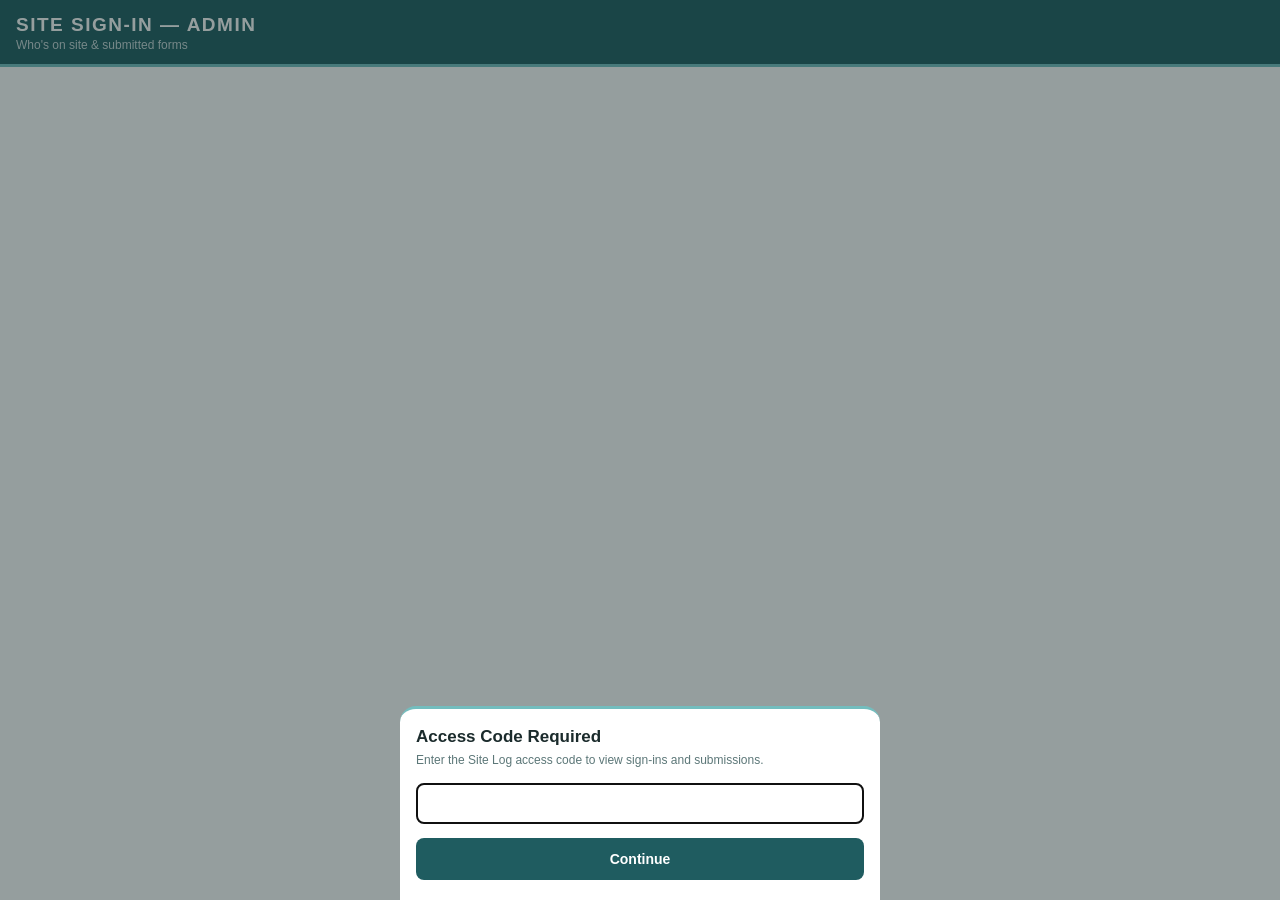
==== admin.html @ 4c64a1dc "Initial commit: subcontractor site sign-in & safety forms app Standalone PWA for subcontractors to s" ====
<!DOCTYPE html>
<html lang="en">
<head>
<meta charset="UTF-8">
<meta name="viewport" content="width=device-width, initial-scale=1.0, viewport-fit=cover, maximum-scale=1.0">
<title>Site Sign-In — Admin</title>
<meta name="theme-color" content="#1F5C60">
<link rel="stylesheet" href="style.css">
</head>
<body>

<header class="top">
  <h1>Site Sign-In — Admin</h1>
  <div class="sub" id="headerSub">Who's on site &amp; submitted forms</div>
</header>

<main id="app"></main>

<script src="js/modal.js"></script>
<script src="js/storage.js"></script>
<script src="js/admin.js"></script>
</body>
</html>
---- style.css ----
:root{
  --brand:#73BDBE;
  --brand-dark:#1F5C60;
  --paper:#FFFFFF;
  --surface:#F4F8F8;
  --line:#D8E4E4;
  --ink:#1B2B2C;
  --ink-dim:#5C7778;
  --stamp-red:#C1440E;
  --stamp-green:#2E8B57;
  --stamp-amber:#C98A1E;
}
*{box-sizing:border-box; -webkit-tap-highlight-color:transparent;}
html,body{margin:0;padding:0;min-height:100%;background:var(--paper);
  font-family:-apple-system,BlinkMacSystemFont,"Segoe UI",Roboto,sans-serif;
  color:var(--ink);}
body{min-height:100vh; min-height:100dvh; padding-bottom:calc(24px + env(safe-area-inset-bottom));}
header.top{
  position:sticky; top:0; z-index:10;
  background:var(--brand-dark);
  border-bottom:3px solid var(--brand);
  padding:calc(14px + env(safe-area-inset-top)) 16px 12px;
}
header.top h1{margin:0; font-size:19px; letter-spacing:1.5px; font-weight:800; text-transform:uppercase; color:#fff;}
header.top .sub{color:rgba(255,255,255,0.75); font-size:12px; margin-top:2px;}
main{padding:14px 14px 8px; max-width:480px; margin:0 auto;}
.section-title{
  text-transform:uppercase; letter-spacing:1px; font-size:12px; color:var(--ink-dim);
  margin:18px 4px 8px; font-weight:700;
}
.card{background:var(--surface); border:1px solid var(--line); border-radius:10px; padding:14px; margin-bottom:8px;}
.card.status-in{border-color:var(--stamp-green); background:#EAF6EE;}
.card.status-out{border-color:var(--line);}
.row{display:flex; justify-content:space-between; align-items:flex-start; gap:10px;}
.item-meta{color:var(--ink-dim); font-size:12px; margin-top:3px;}
.helptext{color:var(--ink-dim); font-size:12px; line-height:1.5;}
button{font-family:inherit;}
.btn{
  background:var(--brand-dark); color:#fff; border:none; border-radius:8px;
  padding:13px 14px; font-size:14px; font-weight:700; cursor:pointer;
}
.btn.ghost{background:transparent; border:1px solid var(--ink-dim); color:var(--ink-dim);}
.btn.danger{background:var(--stamp-red);}
.btn.stack{display:block; width:100%; margin-top:10px; text-align:center; text-decoration:none;}
.btn.stack:first-child{margin-top:0;}
.btn:disabled{opacity:0.5; cursor:default;}
input,select,textarea{
  width:100%; background:#fff; border:1px solid var(--line);
  color:var(--ink); border-radius:7px; padding:11px 10px; font-size:15px; margin-top:6px;
  font-family:inherit;
}
textarea{min-height:70px; font-size:14px;}
label{font-size:11px; text-transform:uppercase; letter-spacing:0.5px; color:var(--ink-dim); display:block; margin-top:12px;}
.divider{height:1px; background:var(--line); margin:16px 0;}
.modal-bg{position:fixed; inset:0; background:rgba(20,40,40,0.45); z-index:50; display:flex; align-items:flex-end; justify-content:center;}
.modal{
  background:#fff; width:100%; max-width:480px; border-radius:16px 16px 0 0;
  padding:18px 16px calc(20px + env(safe-area-inset-bottom)); max-height:88vh; overflow-y:auto;
  border-top:3px solid var(--brand); position:relative;
}
.modal h2{margin:0 0 4px; font-size:17px; color:var(--ink);}
.modal .close{position:absolute; top:14px; right:16px; color:var(--ink-dim); font-size:22px; background:none; border:none;}
.activity-item{padding:9px 0; border-bottom:1px solid var(--line); font-size:13px;}
.activity-item:last-child{border-bottom:none;}
.activity-item .when{color:var(--ink-dim); font-size:11px; margin-top:2px;}
.file-preview{width:100%; max-height:220px; object-fit:contain; border-radius:8px; border:1px solid var(--line); margin-top:10px; display:block;}
.empty{color:var(--ink-dim); font-size:13px; padding:16px 4px; text-align:center;}
a{color:var(--brand-dark);}
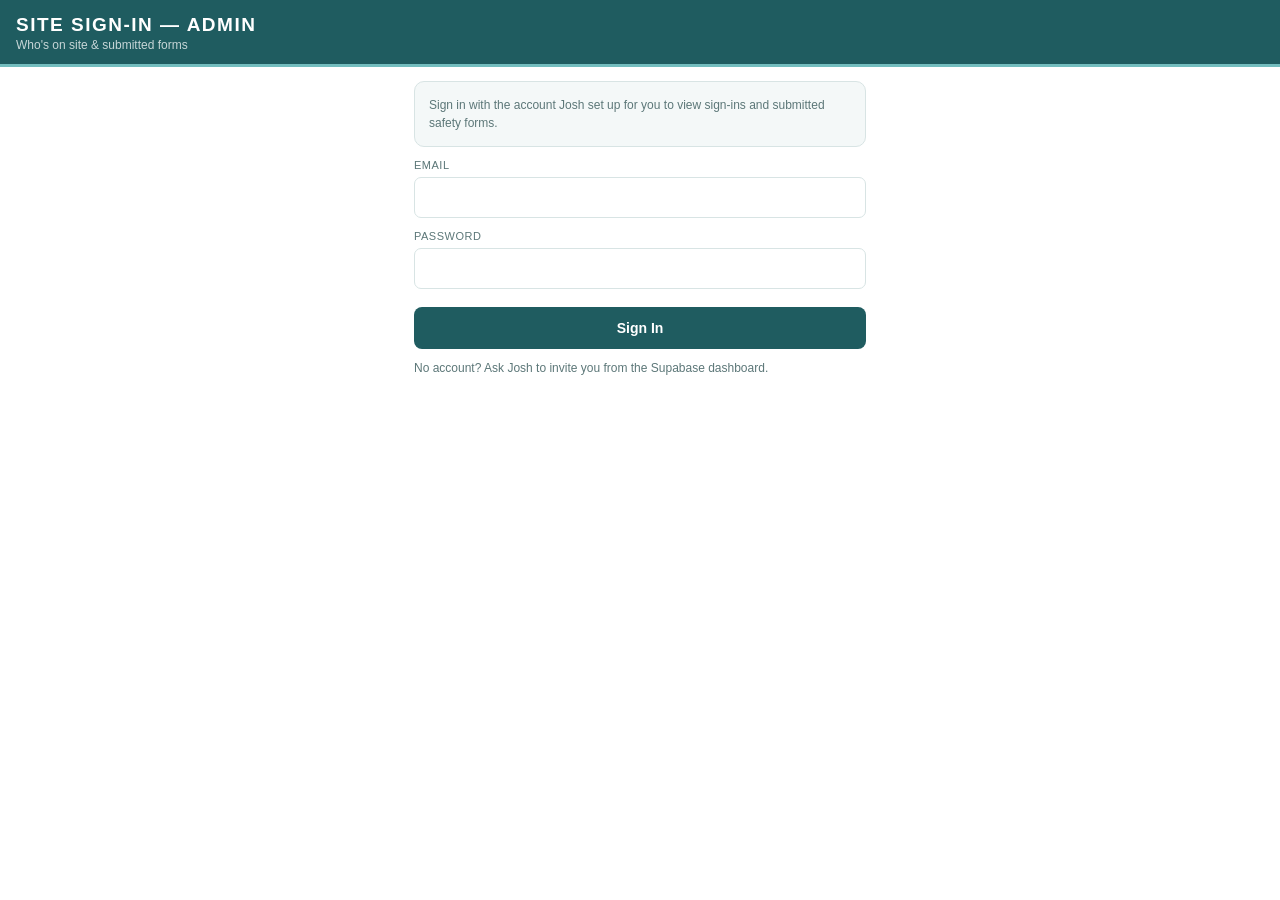
==== commit d5aa1e10: "Switch admin access to real per-person Supabase logins, add audit export Replaces the shared-passphr" ====
--- a/admin.html
+++ b/admin.html
@@ -6,6 +6,12 @@
 <title>Site Sign-In — Admin</title>
 <meta name="theme-color" content="#1F5C60">
 <link rel="stylesheet" href="style.css">
+<style>
+  @media print{
+    header.top, .no-print{display:none;}
+    .card{break-inside:avoid; border-color:#999;}
+  }
+</style>
 </head>
 <body>
 
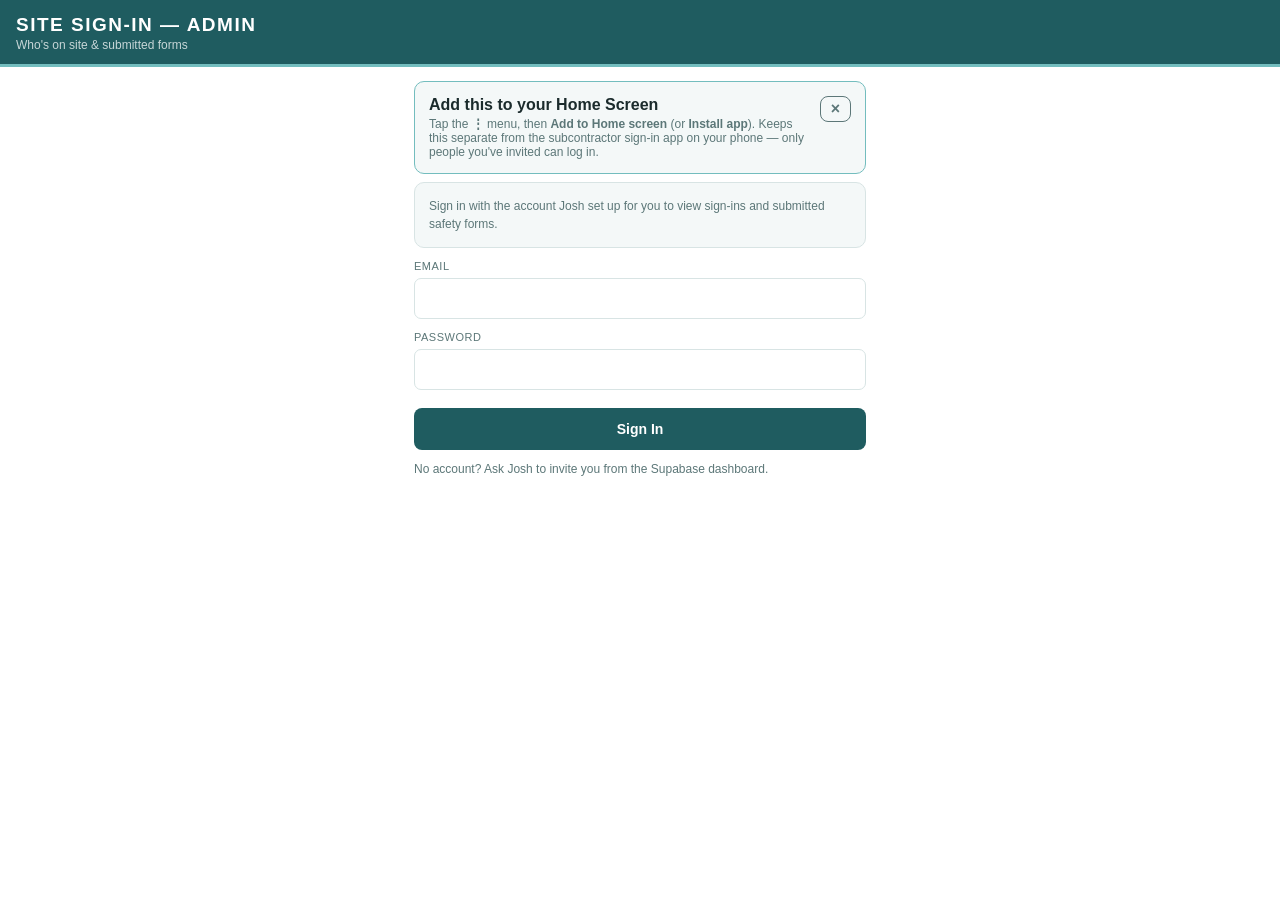
==== commit 5144b0c9: "Make admin.html installable as its own separate home-screen app admin.html now has its own manifest " ====
--- a/admin.html
+++ b/admin.html
@@ -4,7 +4,12 @@
 <meta charset="UTF-8">
 <meta name="viewport" content="width=device-width, initial-scale=1.0, viewport-fit=cover, maximum-scale=1.0">
 <title>Site Sign-In — Admin</title>
+<link rel="manifest" href="admin-manifest.json">
 <meta name="theme-color" content="#1F5C60">
+<link rel="apple-touch-icon" href="admin-icon-192.png">
+<meta name="apple-mobile-web-app-capable" content="yes">
+<meta name="apple-mobile-web-app-status-bar-style" content="black-translucent">
+<meta name="apple-mobile-web-app-title" content="Admin">
 <link rel="stylesheet" href="style.css">
 <style>
   @media print{
--- a/style.css
+++ b/style.css
@@ -66,3 +66,21 @@
 .file-preview{width:100%; max-height:220px; object-fit:contain; border-radius:8px; border:1px solid var(--line); margin-top:10px; display:block;}
 .empty{color:var(--ink-dim); font-size:13px; padding:16px 4px; text-align:center;}
 a{color:var(--brand-dark);}
+.install-hint{border-color:var(--brand);}
+.btn.small{padding:4px 10px; font-size:16px; line-height:1; flex-shrink:0;}
+.radio-row{display:flex; gap:16px; margin-top:8px;}
+.radio-opt{
+  display:flex; align-items:center; gap:6px; font-size:14px;
+  text-transform:none; letter-spacing:0; color:var(--ink); font-weight:400; margin-top:0;
+}
+.radio-opt input{width:auto; margin-top:0;}
+.warning-box{
+  margin-top:8px; padding:10px 12px; border-radius:8px; background:#FBEEE8; border:1px solid var(--stamp-red);
+  color:var(--stamp-red); font-size:13px; line-height:1.5; font-weight:600;
+}
+.sig-canvas{
+  width:100%; height:150px; border:1px solid var(--line); border-radius:8px; background:#fff; margin-top:6px;
+  touch-action:none; display:block;
+}
+.sig-typed-input{font-family:"Snell Roundhand","Brush Script MT",cursive; font-size:26px; margin-top:6px;}
+.sig-toggle{margin-top:6px; font-size:12px;}
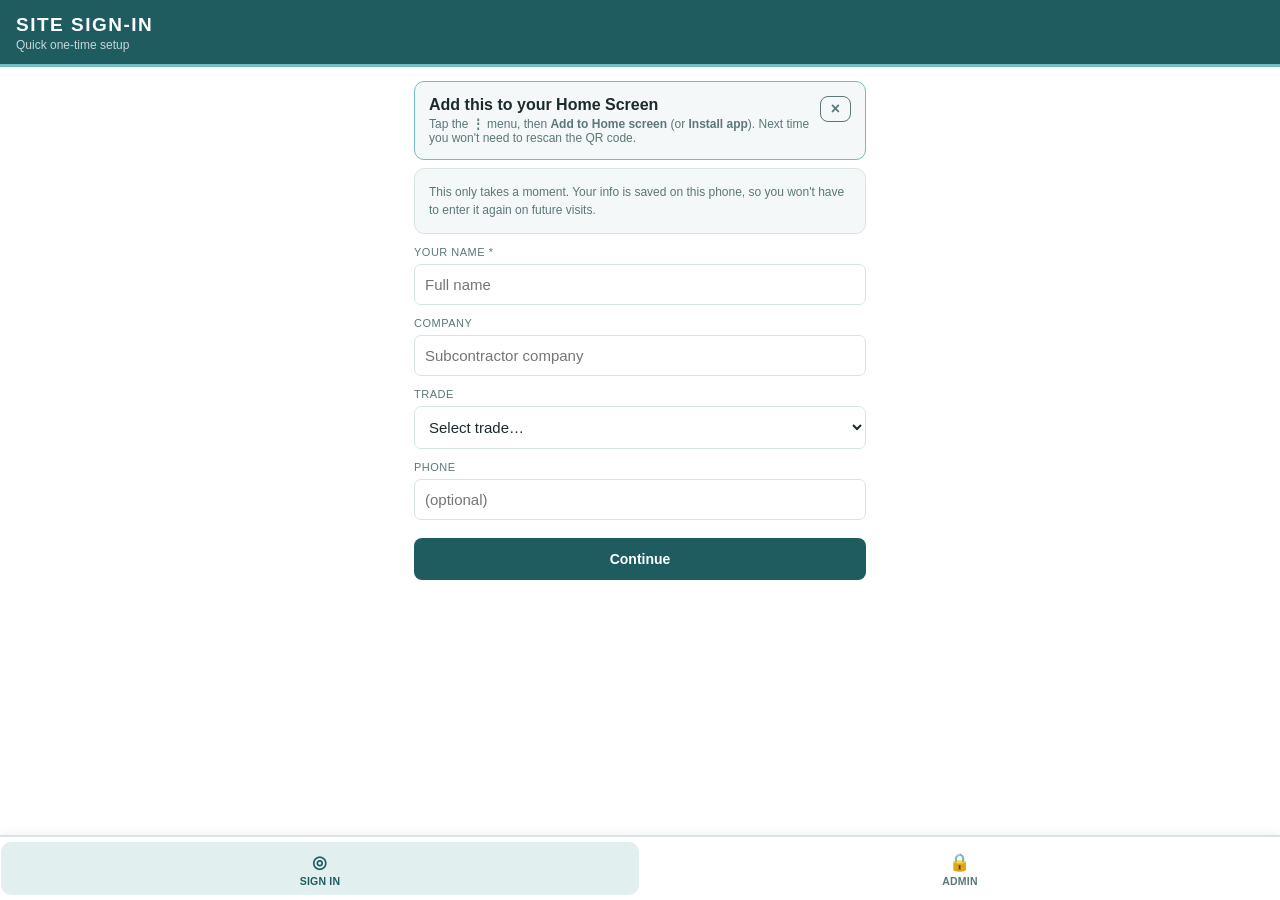
==== commit 64f9ca91: "Fold Admin into a tab of the main app instead of a separate installed app Removes the separate admin" ====
--- a/admin.html
+++ b/admin.html
@@ -2,33 +2,23 @@
 <html lang="en">
 <head>
 <meta charset="UTF-8">
-<meta name="viewport" content="width=device-width, initial-scale=1.0, viewport-fit=cover, maximum-scale=1.0">
-<title>Site Sign-In — Admin</title>
-<link rel="manifest" href="admin-manifest.json">
-<meta name="theme-color" content="#1F5C60">
-<link rel="apple-touch-icon" href="admin-icon-192.png">
-<meta name="apple-mobile-web-app-capable" content="yes">
-<meta name="apple-mobile-web-app-status-bar-style" content="black-translucent">
-<meta name="apple-mobile-web-app-title" content="Admin">
-<link rel="stylesheet" href="style.css">
-<style>
-  @media print{
-    header.top, .no-print{display:none;}
-    .card{break-inside:avoid; border-color:#999;}
-  }
-</style>
+<meta name="viewport" content="width=device-width, initial-scale=1.0">
+<title>Site Sign-In</title>
+<meta http-equiv="refresh" content="0; url=./index.html">
 </head>
 <body>
-
-<header class="top">
-  <h1>Site Sign-In — Admin</h1>
-  <div class="sub" id="headerSub">Who's on site &amp; submitted forms</div>
-</header>
-
-<main id="app"></main>
-
-<script src="js/modal.js"></script>
-<script src="js/storage.js"></script>
-<script src="js/admin.js"></script>
+<script>
+  // Admin is now the "Admin" tab inside the main app rather than its own
+  // page/installed icon — clean up the old standalone-admin service worker
+  // and cache so nothing stale lingers, then redirect.
+  if('serviceWorker' in navigator){
+    navigator.serviceWorker.getRegistrations().then(regs => regs.forEach(r => r.unregister()));
+  }
+  if('caches' in window){
+    caches.keys().then(keys => keys.forEach(k => { if(k.startsWith('sitesigninadmin-')) caches.delete(k); }));
+  }
+  location.replace('./index.html');
+</script>
+<p>Admin is now a tab inside the main app — redirecting… <a href="./index.html">Continue</a></p>
 </body>
 </html>
